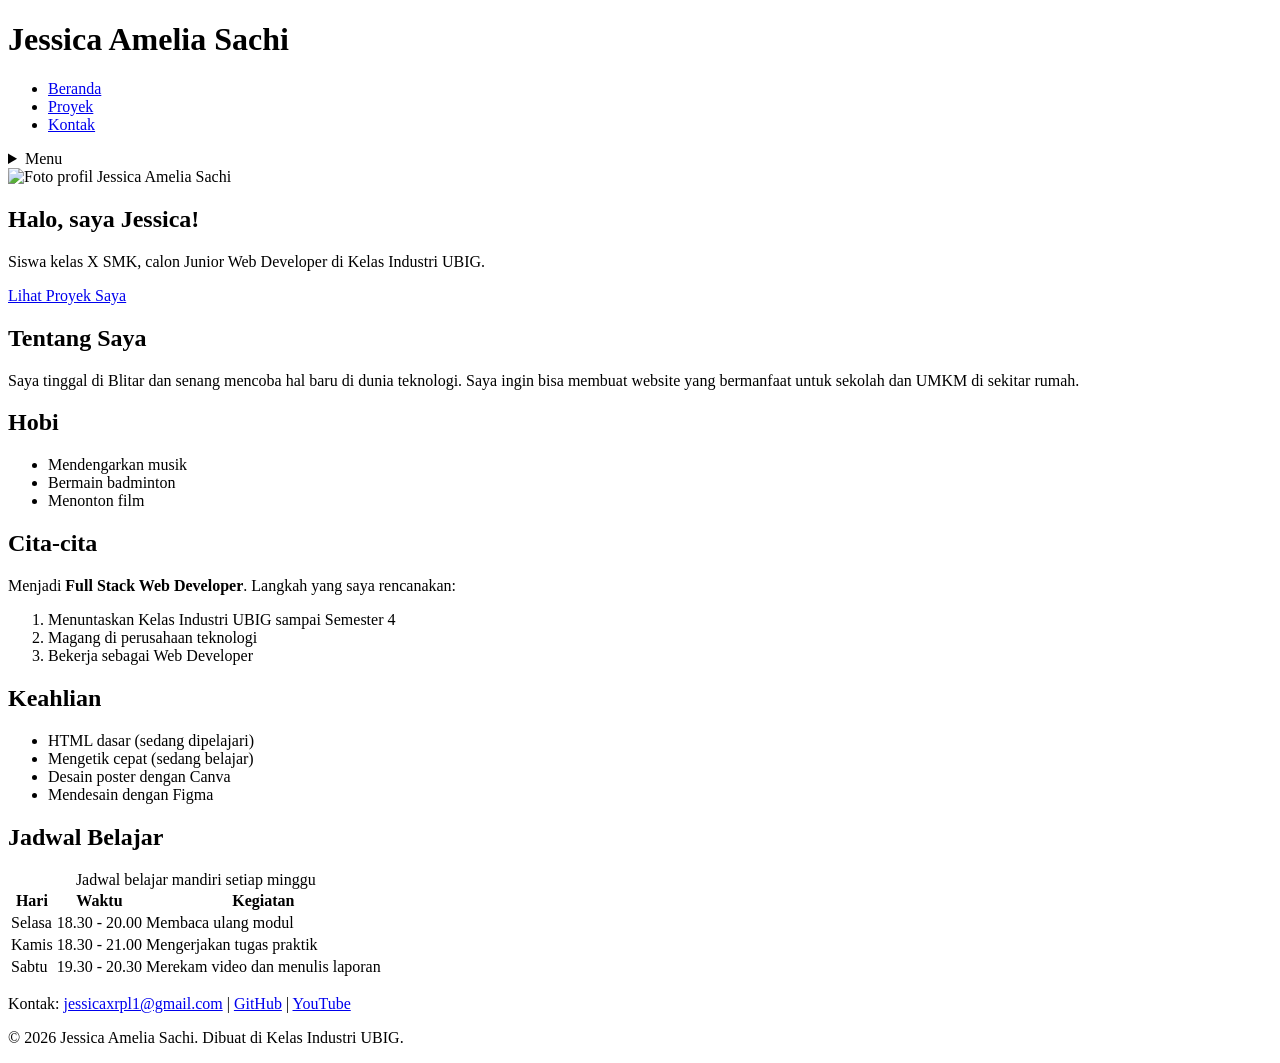
==== index.html @ 4635d565 "feat: tambah latihan javascript dasar" ====
<!DOCTYPE html>
<html lang="id">

<head>
  <meta charset="UTF-8">
  <meta name="viewport" content="width=device-width, initial-scale=1.0">
  <title>Jessica Amelia Sachi | Beranda</title>
  <link rel="icon" href="img/foto-profil.png">
  <link rel="preconnect" href="https://fonts.googleapis.com">
  <link rel="preconnect" href="https://fonts.gstatic.com" crossorigin>
  <link href="https://fonts.googleapis.com/css2?family=Inter:wght@400;600&family=Poppins:wght@600;700&display=swap"
    rel="stylesheet">
  <link rel="stylesheet" href="css/style.css">
  <script src="js/latihan.js" defer></script>
</head>

<body>
  <header>
    <div class="container navbar">
      <h1>Jessica Amelia Sachi</h1>
      <nav class="menu-laptop">
        <ul>
          <li><a href="index.html">Beranda</a></li>
          <li><a href="proyek.html">Proyek</a></li>
          <li><a href="kontak.html">Kontak</a></li>
        </ul>
      </nav>
      <!-- Tantangan: menu ponsel yang bisa dibuka-tutup -->
      <details class="menu-ponsel">
        <summary>Menu</summary>
        <nav>
          <ul>
            <li><a href="index.html">Beranda</a></li>
            <li><a href="proyek.html">Proyek</a></li>
            <li><a href="kontak.html">Kontak</a></li>
          </ul>
        </nav>
      </details>
    </div>
  </header>

  <main>
    <div class="container">
      <section class="hero">
        <img src="img/foto-profil.png" alt="Foto profil Jessica Amelia Sachi" width="180">
        <div>
          <h2>Halo, saya Jessica!</h2>
          <p>Siswa kelas X SMK, calon Junior Web Developer di Kelas Industri UBIG.</p>
          <a href="proyek.html" class="tombol">Lihat Proyek Saya</a>
        </div>
      </section>

      <section class="kartu">
        <h2>Tentang Saya</h2>
        <p>Saya tinggal di Blitar dan senang mencoba hal baru di dunia teknologi. Saya ingin bisa membuat website yang
          bermanfaat untuk sekolah dan UMKM di sekitar rumah.</p>
      </section>

      <div class="daftar-kartu">
        <section class="kartu">
          <h2>Hobi</h2>
          <ul>
            <li>Mendengarkan musik</li>
            <li>Bermain badminton</li>
            <li>Menonton film</li>
          </ul>
        </section>

        <section class="kartu">
          <h2>Cita-cita</h2>
          <p>Menjadi <strong>Full Stack Web Developer</strong>. Langkah yang saya rencanakan:</p>
          <ol>
            <li>Menuntaskan Kelas Industri UBIG sampai Semester 4</li>
            <li>Magang di perusahaan teknologi</li>
            <li>Bekerja sebagai Web Developer</li>
          </ol>
        </section>

        <section class="kartu">
          <h2>Keahlian</h2>
          <ul>
            <li>HTML dasar (sedang dipelajari)</li>
            <li>Mengetik cepat (sedang belajar)</li>
            <li>Desain poster dengan Canva</li>
            <li>Mendesain dengan Figma</li>
          </ul>
        </section>
      </div>

      <section class="kartu">
        <h2>Jadwal Belajar</h2>
        <table>
          <caption>Jadwal belajar mandiri setiap minggu</caption>
          <thead>
            <tr>
              <th>Hari</th>
              <th>Waktu</th>
              <th>Kegiatan</th>
            </tr>
          </thead>
          <tbody>
            <tr>
              <td>Selasa</td>
              <td>18.30 - 20.00</td>
              <td>Membaca ulang modul</td>
            </tr>
            <tr>
              <td>Kamis</td>
              <td>18.30 - 21.00</td>
              <td>Mengerjakan tugas praktik</td>
            </tr>
            <tr>
              <td>Sabtu</td>
              <td>19.30 - 20.30</td>
              <td>Merekam video dan menulis laporan</td>
            </tr>
          </tbody>
        </table>
      </section>
    </div>
  </main>

  <footer>
    <p>Kontak: <a href="mailto:jessicaxrpl1@example.com">jessicaxrpl1@gmail.com</a> |
      <a href="https://github.com/jessicaxrpl1-ops" target="_blank">GitHub</a> |
      <a href="https://www.youtube.com/@jeasha_4rdv" target="_blank">YouTube</a>
    </p>
    <p>&copy; 2026 Jessica Amelia Sachi. Dibuat di Kelas Industri UBIG.</p>
  </footer>
</body>

</html>
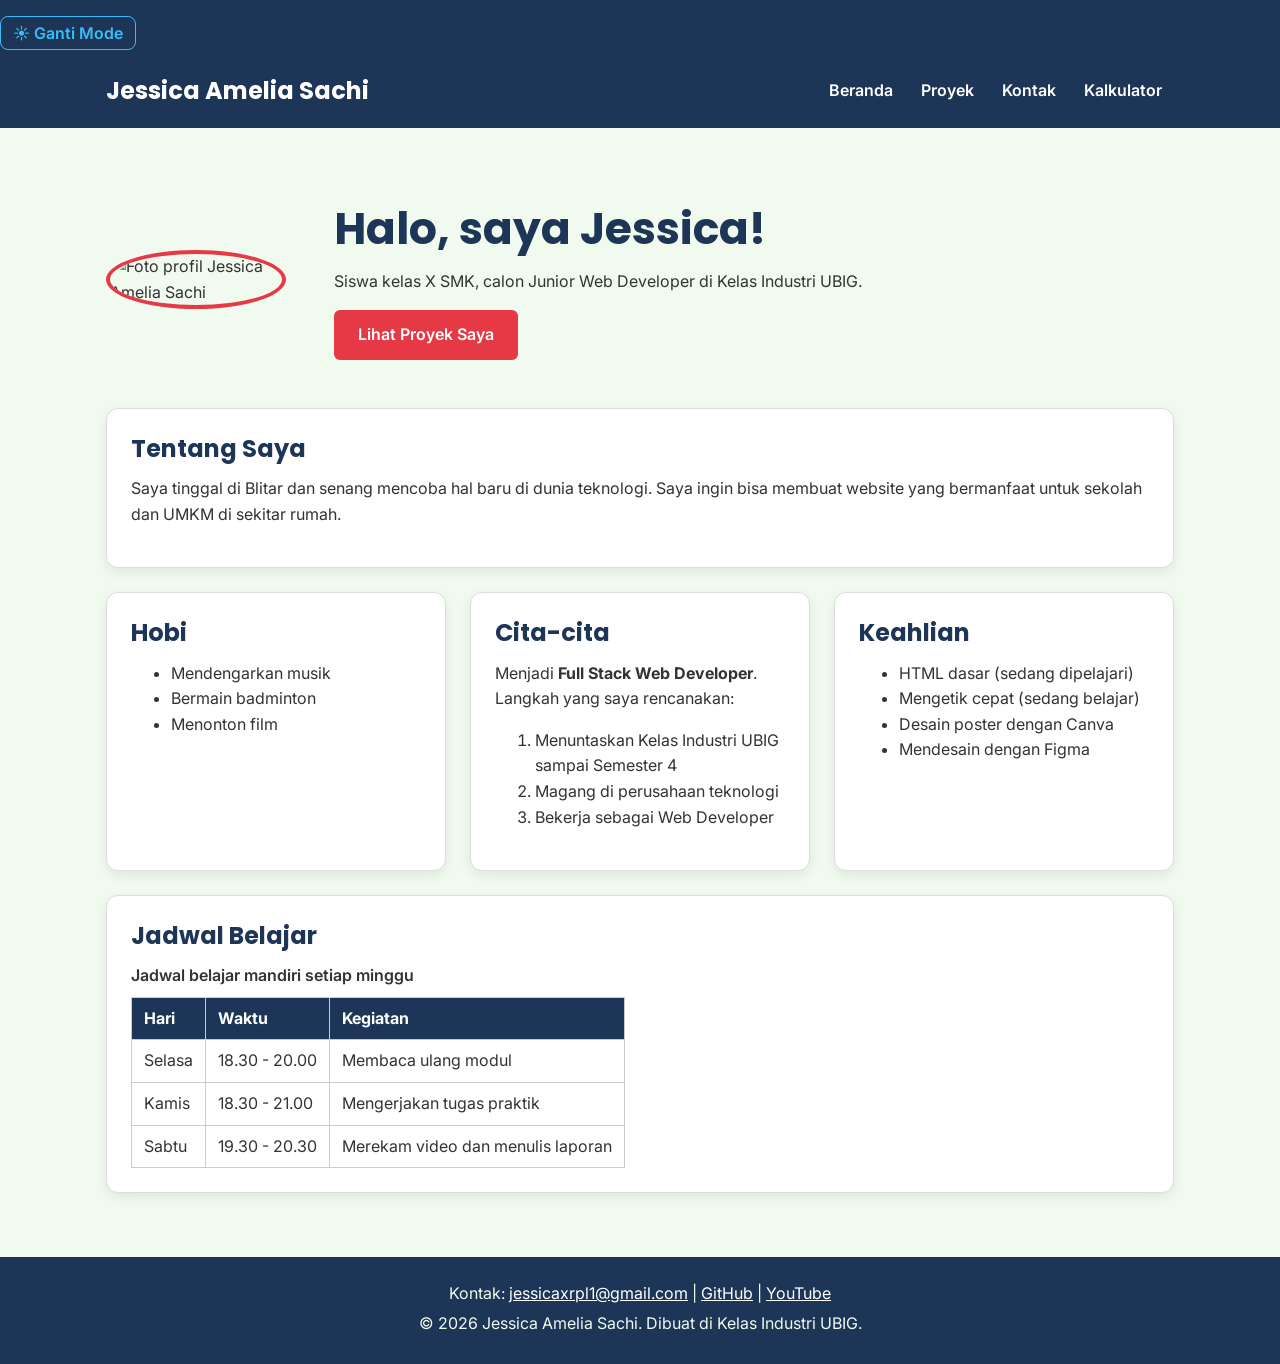
==== commit 443a861c: "feat: tambah latihan javascript dasar" ====
--- a/index.html
+++ b/index.html
@@ -12,10 +12,14 @@
     rel="stylesheet">
   <link rel="stylesheet" href="css/style.css">
   <script src="js/latihan.js" defer></script>
+  <script src="js/logika.js" defer></script>
+  <script src="js/kalkulator.js" defer></script>
 </head>
 
 <body>
   <header>
+           <button id="btnToggleTema" class="btn-tema" type="button">☀ Ganti Mode</button>
+      <script src="js/tema.js" defer></script>
     <div class="container navbar">
       <h1>Jessica Amelia Sachi</h1>
       <nav class="menu-laptop">
@@ -23,6 +27,7 @@
           <li><a href="index.html">Beranda</a></li>
           <li><a href="proyek.html">Proyek</a></li>
           <li><a href="kontak.html">Kontak</a></li>
+          <li><a href="kalkulator.html">Kalkulator</a></li>
         </ul>
       </nav>
       <!-- Tantangan: menu ponsel yang bisa dibuka-tutup -->
@@ -33,6 +38,7 @@
             <li><a href="index.html">Beranda</a></li>
             <li><a href="proyek.html">Proyek</a></li>
             <li><a href="kontak.html">Kontak</a></li>
+            <li><a href="kalkulator.html">Kalkulator</a></li>
           </ul>
         </nav>
       </details>
--- a/css/style.css
+++ b/css/style.css
@@ -0,0 +1,324 @@
+/* Gaya portofolio Andi Pratama
+   Palet: #1D3557 (utama), #E63946 (aksen), #F1FAEE (latar)
+   Huruf: Poppins (judul), Inter (isi)
+   Tata letak: mobile first, titik ubah 768px (tablet) dan 1024px (laptop) */
+
+/* 1. Reset */
+* {
+  box-sizing: border-box;
+  margin: 0;
+}
+
+img {
+  max-width: 100%;
+  height: auto;
+}
+
+/* 2. Dasar halaman: warna dan huruf */
+body {
+  font-family: "Inter", Arial, sans-serif;
+  font-size: 1rem;
+  line-height: 1.6;
+  color: #333333;
+  background-color: #F1FAEE;
+}
+
+h1, h2, h3 {
+  font-family: "Poppins", Arial, sans-serif;
+  color: #1D3557;
+  line-height: 1.3;
+}
+
+h2 {
+  margin-bottom: 0.75rem;
+}
+
+p, ul, ol {
+  margin-bottom: 1rem;
+}
+
+a {
+  color: #E63946;
+}
+
+/* 3. Wadah, header, dan menu */
+.container {
+  max-width: 1100px;
+  margin: 0 auto;
+  padding: 0 1rem;
+}
+
+header {
+  background-color: #1D3557;
+  color: #FFFFFF;
+  padding: 1rem 0;
+}
+
+header h1 {
+  color: #FFFFFF;
+  font-size: 1.5rem;
+}
+
+.navbar {
+  display: flex;
+  flex-wrap: wrap;
+  justify-content: space-between;
+  align-items: center;
+  gap: 0.5rem;
+}
+
+nav ul {
+  display: flex;
+  gap: 0.25rem;
+  padding: 0;
+  margin: 0;
+  list-style: none;
+}
+
+nav a {
+  display: inline-block;
+  padding: 0.5rem 0.75rem;
+  border-radius: 6px;
+  color: #FFFFFF;
+  font-weight: 600;
+  text-decoration: none;
+}
+
+/* Tantangan: menu ponsel buka-tutup dengan details */
+.menu-laptop {
+  display: none;
+}
+
+.menu-ponsel summary {
+  padding: 0.5rem 0.75rem;
+  border: 1px solid #FFFFFF;
+  border-radius: 6px;
+  font-weight: 600;
+  cursor: pointer;
+}
+
+.menu-ponsel ul {
+  flex-direction: column;
+  margin-top: 0.5rem;
+}
+
+/* 4. Isi utama, hero, dan kartu */
+main {
+  padding: 1.5rem 0;
+}
+
+.hero {
+  display: flex;
+  flex-direction: column;
+  align-items: center;
+  gap: 1.5rem;
+  padding: 1rem 0 2rem;
+  text-align: center;
+}
+
+.hero img {
+  border: 4px solid #E63946;
+  border-radius: 50%;
+}
+
+.hero h2 {
+  font-size: 2rem;
+}
+
+.tombol {
+  display: inline-block;
+  padding: 0.75rem 1.5rem;
+  border-radius: 6px;
+  background-color: #E63946;
+  color: #FFFFFF;
+  font-weight: 600;
+  text-decoration: none;
+}
+
+.kartu {
+  background-color: #FFFFFF;
+  padding: 1rem;
+  margin-bottom: 1.5rem;
+  border: 1px solid #DDDDDD;
+  border-radius: 12px;
+  box-shadow: 0 4px 12px rgba(0, 0, 0, 0.08);
+}
+
+.daftar-kartu {
+  display: flex;
+  flex-wrap: wrap;
+  gap: 1.5rem;
+  margin-bottom: 1.5rem;
+}
+
+.daftar-kartu .kartu {
+  flex: 1 1 280px;
+  margin-bottom: 0;
+}
+
+article img {
+  border-radius: 8px;
+  border: 1px solid #DDDDDD;
+}
+
+/* 5. Tabel */
+table {
+  border-collapse: collapse;
+}
+
+caption {
+  font-weight: 600;
+  text-align: left;
+  margin-bottom: 0.5rem;
+}
+
+th, td {
+  border: 1px solid #CCCCCC;
+  padding: 0.5rem 0.75rem;
+  text-align: left;
+}
+
+th {
+  background-color: #1D3557;
+  color: #FFFFFF;
+}
+
+/* 6. Form */
+label {
+  font-weight: 600;
+}
+
+input, select, textarea {
+  width: 100%;
+  max-width: 22rem;
+  padding: 0.6rem;
+  margin-top: 0.25rem;
+  border: 1px solid #CCCCCC;
+  border-radius: 6px;
+  font-family: inherit;
+  font-size: 1rem;
+}
+
+button {
+  padding: 0.75rem 1.5rem;
+  border: none;
+  border-radius: 6px;
+  background-color: #E63946;
+  color: #FFFFFF;
+  font-family: inherit;
+  font-size: 1rem;
+  font-weight: 600;
+  cursor: pointer;
+}
+
+/* 7. Footer */
+footer {
+  background-color: #1D3557;
+  color: #F1FAEE;
+  text-align: center;
+  padding: 1.5rem;
+}
+
+footer p {
+  margin-bottom: 0.25rem;
+}
+
+footer a {
+  color: #FFFFFF;
+}
+
+/* 8. Tablet: lebar layar 768px ke atas */
+@media (min-width: 768px) {
+  .menu-laptop {
+    display: block;
+  }
+
+  .menu-ponsel {
+    display: none;
+  }
+
+  .hero {
+    flex-direction: row;
+    padding: 2rem 0 3rem;
+    text-align: left;
+  }
+
+  .kartu {
+    padding: 1.5rem;
+  }
+}
+
+/* 9. Laptop: lebar layar 1024px ke atas */
+@media (min-width: 1024px) {
+  main {
+    padding: 2.5rem 0;
+  }
+
+  .hero {
+    gap: 3rem;
+  }
+
+  .hero h2 {
+    font-size: 2.75rem;
+  }
+}
+/* 8. Kalkulator */
+label {
+  font-weight: 600;
+}
+
+input, select, textarea {
+  width: 100%;
+  max-width: 22rem;
+  padding: 0.6rem;
+  margin-top: 0.25rem;
+  border: 1px solid #CCCCCC;
+  border-radius: 6px;
+  font-family: inherit;
+  font-size: 1rem;
+}
+
+button {
+  padding: 0.75rem 1.5rem;
+  border: none;
+  border-radius: 6px;
+  background-color: #E63946;
+  color: #FFFFFF;
+  font-family: inherit;
+  font-size: 1rem;
+  font-weight: 600;
+  cursor: pointer;
+}
+/* ===== CSS Tombol Toggle ===== */
+.btn-tema {
+  background: transparent;
+  border: 1px solid #38bdf8;
+  color: #38bdf8;
+  padding: 6px 12px;
+  border-radius: 8px;
+  cursor: pointer;
+  margin-bottom: 20px;
+  transition: 0.3s;
+}
+
+.btn-tema:hover {
+  background: #1d3557;
+  color: #ffffff;
+}
+/* ===== CSS Light Mode (State) ===== */
+/* Ketika body memiliki class .light-mode, timpa warna aslinya */
+body.light-mode {
+  background-color: #ffffff;
+  color: #a8abb3;
+}
+body.light-mode .profile-card {
+  background-color: #ffffff;
+  border-color: #90949a;
+  box-shadow: 0 10px 25px #2f537a;
+}
+body.light-mode .student-name {
+  color: #126293;
+}
+body.light-mode .card-aside {
+  border-color: #cbd5e1;
+}
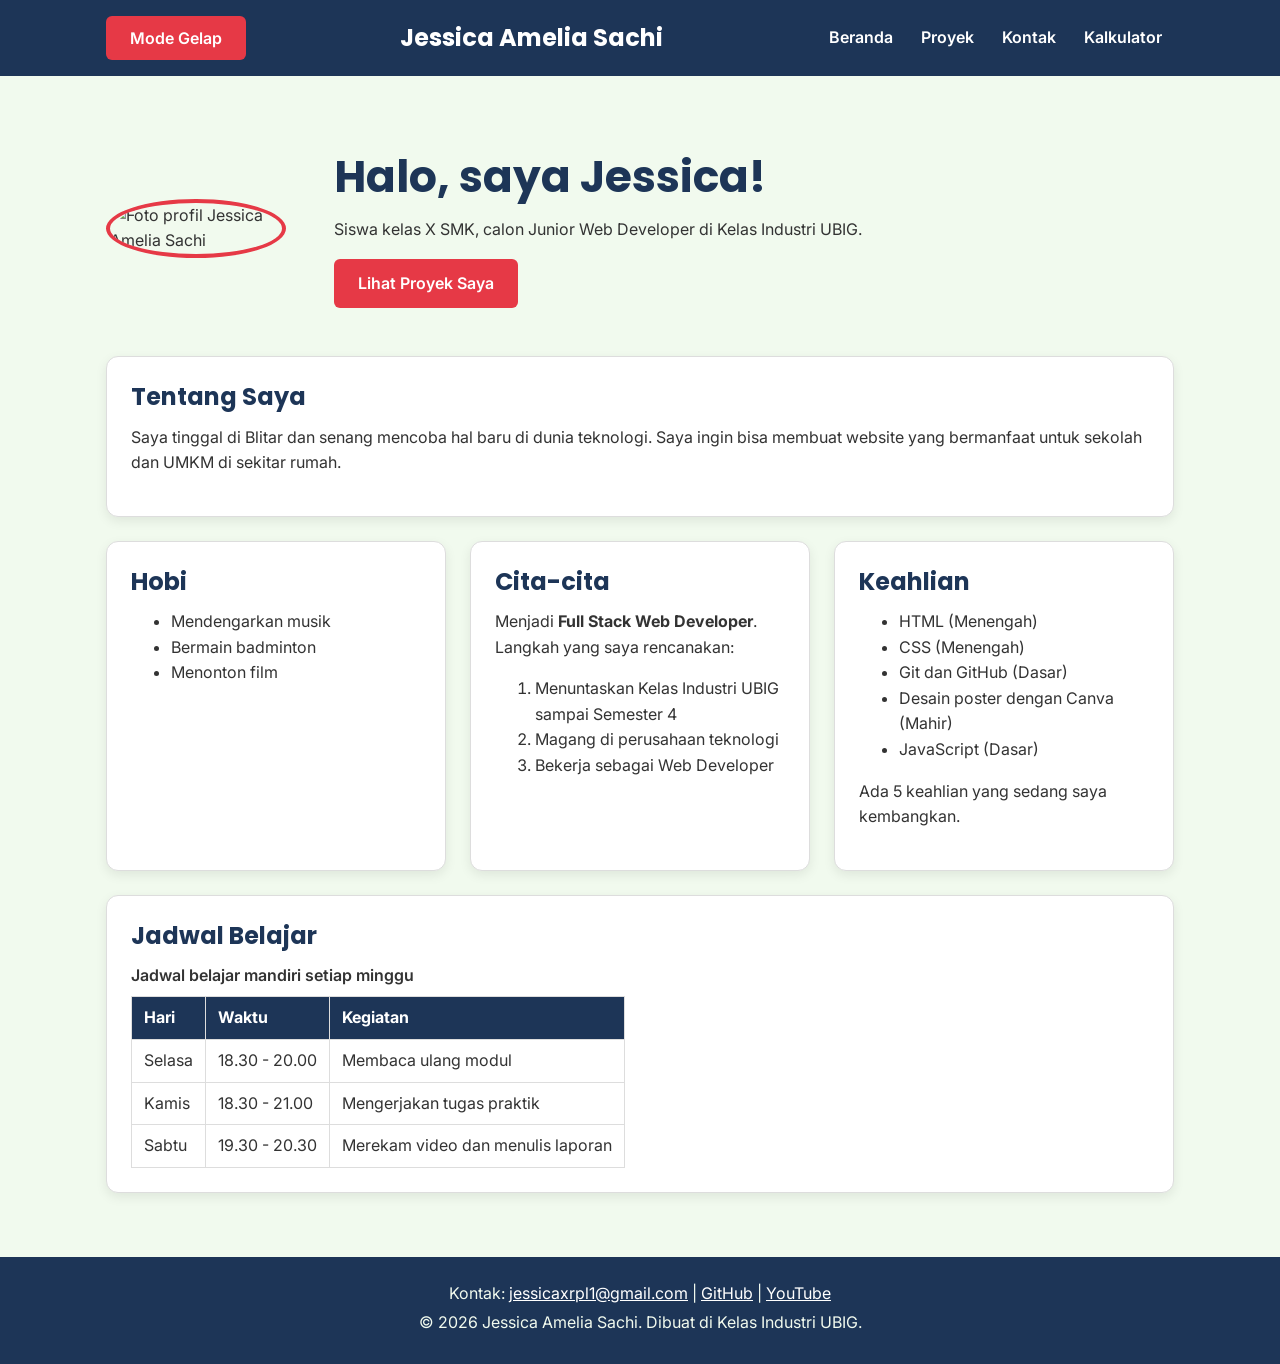
==== commit 9fc6cb9e: "feat:  tambah keahlian dinamis, mode gelap, dan filter proyek" ====
--- a/index.html
+++ b/index.html
@@ -10,17 +10,17 @@
   <link rel="preconnect" href="https://fonts.gstatic.com" crossorigin>
   <link href="https://fonts.googleapis.com/css2?family=Inter:wght@400;600&family=Poppins:wght@600;700&display=swap"
     rel="stylesheet">
+    <script src="js/kalkulator.js" defer></script>
   <link rel="stylesheet" href="css/style.css">
   <script src="js/latihan.js" defer></script>
-  <script src="js/logika.js" defer></script>
-  <script src="js/kalkulator.js" defer></script>
+  <script src="js/tema.js" defer></script>
+  <script src="js/main.js" defer></script>
 </head>
 
 <body>
   <header>
-           <button id="btnToggleTema" class="btn-tema" type="button">☀ Ganti Mode</button>
-      <script src="js/tema.js" defer></script>
     <div class="container navbar">
+        <button type="button" id="tombol-tema" class="tombol tema">Mode Gelap</button>
       <h1>Jessica Amelia Sachi</h1>
       <nav class="menu-laptop">
         <ul>
@@ -83,13 +83,15 @@
         </section>
 
         <section class="kartu">
-          <h2>Keahlian</h2>
-          <ul>
-            <li>HTML dasar (sedang dipelajari)</li>
-            <li>Mengetik cepat (sedang belajar)</li>
-            <li>Desain poster dengan Canva</li>
-            <li>Mendesain dengan Figma</li>
+        <h2>Keahlian</h2>
+        <ul>
+          <li>HTML (Menengah)</li>
+          <li>CSS (Menengah)</li>
+          <li>Git dan GitHub (Dasar)</li>
+          <li>Desain poster dengan Canva (Mahir)</li>
+          <li>JavaScript (Dasar)</li>
           </ul>
+          <p id="jumlah-skill">Ada 5 keahlian yang sedang saya kembangkan.</p>
         </section>
       </div>
 
--- a/css/style.css
+++ b/css/style.css
@@ -15,17 +15,32 @@
 }
 
 /* 2. Dasar halaman: warna dan huruf */
+/* PENANDA FOOTER: body dibuat setinggi layar dan disusun vertikal. */
+:root {
+  --warna-utama: #1D3557;
+  --warna-judul: #1D3557;
+  --warna-aksen: #E63946;
+  --warna-tautan: #E63946;
+  --warna-latar: #F1FAEE;
+  --warna-teks: #333333;
+  --warna-kartu: #FFFFFF;
+  --warna-garis: #DDDDDD;
+}
+
 body {
+  display: flex;
+  flex-direction: column;
+  min-height: 100vh;
   font-family: "Inter", Arial, sans-serif;
   font-size: 1rem;
   line-height: 1.6;
-  color: #333333;
-  background-color: #F1FAEE;
+  color: var(--warna-teks);
+  background-color: var(--warna-latar);
 }
 
 h1, h2, h3 {
   font-family: "Poppins", Arial, sans-serif;
-  color: #1D3557;
+  color: var(--warna-judul);
   line-height: 1.3;
 }
 
@@ -38,7 +53,7 @@
 }
 
 a {
-  color: #E63946;
+  color: var(--warna-tautan);
 }
 
 /* 3. Wadah, header, dan menu */
@@ -49,7 +64,7 @@
 }
 
 header {
-  background-color: #1D3557;
+  background-color: var(--warna-utama);
   color: #FFFFFF;
   padding: 1rem 0;
 }
@@ -103,7 +118,9 @@
 }
 
 /* 4. Isi utama, hero, dan kartu */
+/* PENANDA FOOTER: main mengisi ruang kosong sebelum footer. */
 main {
+  flex: 1;
   padding: 1.5rem 0;
 }
 
@@ -129,17 +146,17 @@
   display: inline-block;
   padding: 0.75rem 1.5rem;
   border-radius: 6px;
-  background-color: #E63946;
+  background-color: var(--warna-aksen);
   color: #FFFFFF;
   font-weight: 600;
   text-decoration: none;
 }
 
 .kartu {
-  background-color: #FFFFFF;
+  background-color: var(--warna-kartu);
   padding: 1rem;
   margin-bottom: 1.5rem;
-  border: 1px solid #DDDDDD;
+  border: 1px solid var(--warna-garis);
   border-radius: 12px;
   box-shadow: 0 4px 12px rgba(0, 0, 0, 0.08);
 }
@@ -158,7 +175,7 @@
 
 article img {
   border-radius: 8px;
-  border: 1px solid #DDDDDD;
+  border: 1px solid var(--warna-garis);
 }
 
 /* 5. Tabel */
@@ -173,13 +190,13 @@
 }
 
 th, td {
-  border: 1px solid #CCCCCC;
+  border: 1px solid var(--warna-garis);
   padding: 0.5rem 0.75rem;
   text-align: left;
 }
 
 th {
-  background-color: #1D3557;
+  background-color: var(--warna-utama);
   color: #FFFFFF;
 }
 
@@ -193,8 +210,10 @@
   max-width: 22rem;
   padding: 0.6rem;
   margin-top: 0.25rem;
-  border: 1px solid #CCCCCC;
-  border-radius: 6px;
+  border: 1px solid var(--warna-garis);
+  border-radius: 6px;
+  color: var(--warna-teks);
+  background-color: var(--warna-kartu);
   font-family: inherit;
   font-size: 1rem;
 }
@@ -203,7 +222,7 @@
   padding: 0.75rem 1.5rem;
   border: none;
   border-radius: 6px;
-  background-color: #E63946;
+  background-color: var(--warna-aksen);
   color: #FFFFFF;
   font-family: inherit;
   font-size: 1rem;
@@ -213,7 +232,7 @@
 
 /* 7. Footer */
 footer {
-  background-color: #1D3557;
+  background-color: var(--warna-utama);
   color: #F1FAEE;
   text-align: center;
   padding: 1.5rem;
@@ -262,63 +281,45 @@
     font-size: 2.75rem;
   }
 }
-/* 8. Kalkulator */
-label {
-  font-weight: 600;
-}
-
-input, select, textarea {
-  width: 100%;
-  max-width: 22rem;
-  padding: 0.6rem;
-  margin-top: 0.25rem;
-  border: 1px solid #CCCCCC;
-  border-radius: 6px;
-  font-family: inherit;
-  font-size: 1rem;
-}
-
-button {
-  padding: 0.75rem 1.5rem;
-  border: none;
-  border-radius: 6px;
-  background-color: #E63946;
-  color: #FFFFFF;
-  font-family: inherit;
-  font-size: 1rem;
-  font-weight: 600;
-  cursor: pointer;
-}
-/* ===== CSS Tombol Toggle ===== */
-.btn-tema {
-  background: transparent;
-  border: 1px solid #38bdf8;
-  color: #38bdf8;
-  padding: 6px 12px;
-  border-radius: 8px;
-  cursor: pointer;
-  margin-bottom: 20px;
-  transition: 0.3s;
-}
-
-.btn-tema:hover {
-  background: #1d3557;
-  color: #ffffff;
-}
-/* ===== CSS Light Mode (State) ===== */
-/* Ketika body memiliki class .light-mode, timpa warna aslinya */
-body.light-mode {
-  background-color: #ffffff;
-  color: #a8abb3;
-}
-body.light-mode .profile-card {
-  background-color: #ffffff;
-  border-color: #90949a;
-  box-shadow: 0 10px 25px #2f537a;
-}
-body.light-mode .student-name {
-  color: #126293;
-}
-body.light-mode .card-aside {
-  border-color: #cbd5e1;
-}
+
+/* 10. Tombol tema, filter, dan label kategori */
+.tombol-tema {
+  padding: 0.5rem 0.9rem;
+  border: 2px solid #FFFFFF;
+  background-color: transparent;
+  font-size: 0.9rem;
+}
+
+.filter-proyek {
+  display: flex;
+  flex-wrap: wrap;
+  gap: 0.5rem;
+  margin-bottom: 1rem;
+}
+
+.filter-proyek-tombol {
+  padding: 0.5rem 0.9rem;
+}
+
+.filter-proyek-tombol.aktif {
+  background-color: var(--warna-utama);
+}
+
+.label {
+  display: inline-block;
+  margin-bottom: 0.5rem;
+  color: var(--warna-aksen);
+  font-weight: 600;
+}
+
+/* 11. Tema gelap */
+body.gelap {
+  --warna-utama: #24364B;
+  --warna-judul: #E3E8EE;
+  --warna-aksen: #E63946;
+  --warna-tautan: #E63946;
+  --warna-latar: #121A24;
+  --warna-teks: #E3E8EE;
+  --warna-kartu: #1C2938;
+  --warna-garis: #3A4A5D;
+}
